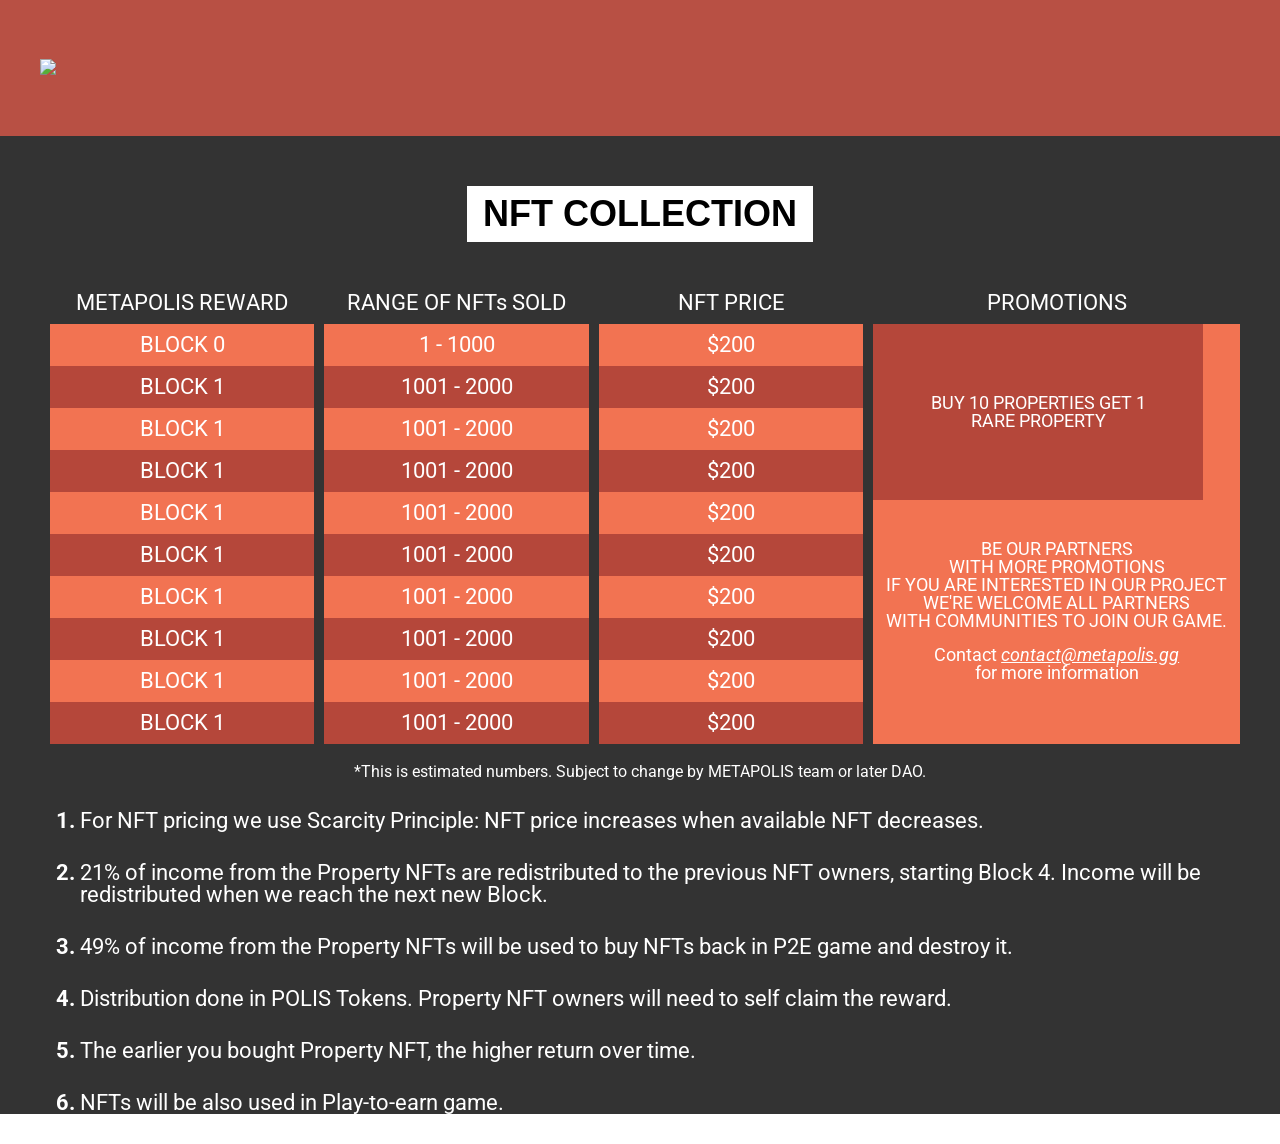
==== economy.html @ c8d70d7a "first commit" ====
<!DOCTYPE html>
<html lang="en">
  <head>
    <meta charset="UTF-8" />
    <meta http-equiv="X-UA-Compatible" content="IE=edge" />
    <meta name="viewport" content="width=device-width, initial-scale=1.0" />
    <link
      href="https://fonts.googleapis.com/css?family=Roboto"
      rel="stylesheet"
    />
    <link rel="stylesheet" href="styles.css" />
    <link rel="stylesheet" href="reset-style.css" />
    <script src="./scripts-economy.js"></script>
    <title>Meta Polis</title>
  </head>
  <body>
    <div class="header-wrapper">
      <div class="header">
        <div class="header__logo">
          <img src="./images/logo.png" />
        </div>
      </div>
    </div>
    <div class="main-content-wrapper">
      <div class="main-content">
        <div class="economy-logo">
          <img src="./images/logo.png" />
        </div>
        <div class="text-center">
          <button class="btn-collection">NFT COLLECTION</button>
        </div>
        <div class="table-list">
          <table>
            <thead>
              <tr>
                <th>METAPOLIS REWARD</th>
                <th>RANGE OF NFTs SOLD</th>
                <th>NFT PRICE</th>
                <!-- <th>PROMOTIONS</th> -->
              </tr>
            </thead>
            <tr>
              <td>BLOCK 0</td>
              <td>1 - 1000</td>
              <td>$200</td>
            </tr>
            <tr>
              <td>BLOCK 1</td>
              <td>1001 - 2000</td>
              <td>$200</td>
            </tr>
            <tr>
              <td>BLOCK 1</td>
              <td>1001 - 2000</td>
              <td>$200</td>
            </tr>
            <tr>
              <td>BLOCK 1</td>
              <td>1001 - 2000</td>
              <td>$200</td>
            </tr>
            <tr>
              <td>BLOCK 1</td>
              <td>1001 - 2000</td>
              <td>$200</td>
            </tr>
            <tr>
              <td>BLOCK 1</td>
              <td>1001 - 2000</td>
              <td>$200</td>
            </tr>
            <tr>
              <td>BLOCK 1</td>
              <td>1001 - 2000</td>
              <td>$200</td>
            </tr>
            <tr>
              <td>BLOCK 1</td>
              <td>1001 - 2000</td>
              <td>$200</td>
            </tr>
            <tr>
              <td>BLOCK 1</td>
              <td>1001 - 2000</td>
              <td>$200</td>
            </tr>
            <tr>
              <td>BLOCK 1</td>
              <td>1001 - 2000</td>
              <td>$200</td>
            </tr>
          </table>
          <div class="promotions">
            <div class="promotions__title">PROMOTIONS</div>
            <div class="promotions__content">
              <div class="promotions__content--top">
                BUY 10 PROPERTIES GET 1 RARE PROPERTY
              </div>
              <div class="promotions__content--bottom">
                BE OUR PARTNERS <br />
                WITH MORE PROMOTIONS <br />
                IF YOU ARE INTERESTED IN OUR PROJECT <br />
                WE'RE WELCOME ALL PARTNERS <br />
                WITH COMMUNITIES TO JOIN OUR GAME.
                <div class="contact">
                  Contact
                  <a href="mailto: contact@metapolis.gg">contact@metapolis.gg</a
                  ><br />
                  for more information
                </div>
              </div>
            </div>
          </div>
        </div>
        <div class="estimated-note">
          *This is estimated numbers. Subject to change by METAPOLIS team or
          later DAO.
        </div>
        <div class="list-information">
          <ol>
            <li>
              For NFT pricing we use Scarcity Principle: NFT price increases
              when available NFT decreases.
            </li>
            <li>
              21% of income from the Property NFTs are redistributed to the
              previous NFT owners, starting Block 4. Income will be
              redistributed when we reach the next new Block.
            </li>
            <li>
              49% of income from the Property NFTs will be used to buy NFTs back
              in P2E game and destroy it.
            </li>
            <li>
              Distribution done in POLIS Tokens. Property NFT owners will need
              to self claim the reward.
            </li>
            <li>
              The earlier you bought Property NFT, the higher return over time.
            </li>
            <li>NFTs will be also used in Play-to-earn game.</li>
          </ol>
        </div>
      </div>
    </div>
  </body>
</html>
---- styles.css ----
.text-center{text-align:center}body{font-size:16px;font-family:"Roboto" !important}.btn-collection{height:56px;background:#fff;font-size:36px;font-weight:bold;padding:0 16px}.header-wrapper{background:rgba(181,71,58,.95);height:136px}.header-wrapper .header{max-width:1200px;margin-left:auto;margin-right:auto;height:100%;display:flex;align-items:center;justify-content:space-between}.header-wrapper .header__logo{max-width:160px}.header-wrapper .header__logo img{width:100%}.banner{height:calc(100vh - 136px);background-image:url(./images/hero-banner.png);background-position:center center;background-repeat:no-repeat;background-size:cover}.banner__content{max-width:1200px;margin-left:auto;margin-right:auto;padding:50px 0}.banner__description{max-width:588px;font-size:24px;color:#fff;margin-top:14px}.main-content-wrapper{background-color:#333;padding-bottom:40px;padding:0 20px}.main-content-wrapper .main-content{max-width:1200px;margin-left:auto;margin-right:auto;padding:50px 0;padding-bottom:0}.main-content-wrapper .main-content .category-wrapper{display:flex;gap:24px;margin-bottom:60px}.main-content-wrapper .main-content .category-wrapper .category-item{flex:1;color:#fff;border-radius:3px;border:1px solid #e5e5e5;background:transparent;height:56px;transition:.5s}.main-content-wrapper .main-content .category-wrapper .category-item.active{background:#f27352;border:none}.main-content-wrapper .main-content .propertie-wrapper{display:flex;flex-flow:row wrap;margin-left:-15px;margin-right:-15px;row-gap:30px;margin-bottom:30px;transition:.5s}.main-content-wrapper .main-content .propertie-wrapper .propertie-item{flex:0 0 20%;max-width:20%;padding-left:15px;padding-right:15px;transition:.5s}.main-content-wrapper .main-content .propertie-wrapper .propertie-item.type--ssr .propertie-item__card{border:4px solid #ffcc70;background:#ff8d40}.main-content-wrapper .main-content .propertie-wrapper .propertie-item.type--sr .propertie-item__card{border:4px solid #ffe800;background:#ffb800}.main-content-wrapper .main-content .propertie-wrapper .propertie-item.type--r .propertie-item__card{border:4px solid #b599e6;background:#765eb0}.propertie-item__card{border:4px solid #ffcc70;background:#ff8d40;margin-bottom:10px}.propertie-item__card .propertie-icon{height:45px;margin-left:auto;padding:8px;display:flex}.propertie-item__card .propertie-icon img{width:auto;height:100%;margin-left:auto}.propertie-item__card .propertie-image{padding:8px}.propertie-item__card .propertie-image img{width:100%}.propertie-item__info{color:#fff}.propertie-item__info .info--name{font-size:18px;font-weight:700;line-height:25.2px}.propertie-item__info .info--address{line-height:22.4px}.pagination{display:flex;justify-content:center;gap:20px;margin-top:40px;padding-bottom:40px}.pagination .paginationjs li.paginationjs-page{margin:0 10px;width:30px;height:30px;border:none}.pagination .paginationjs li.paginationjs-page a{border-radius:50%;font-size:16px;color:#fff;background-color:transparent}.pagination .paginationjs li.paginationjs-page a:hover{background-color:transparent}.pagination .paginationjs li.paginationjs-page.active a{background-color:#f27352}.pagination .paginationjs li.paginationjs-page:first-child{border-radius:unset}.pagination .paginationjs li.paginationjs-page:first-child a{border-radius:50%}.pagination .paginationjs li.paginationjs-page:last-child{border-radius:unset;border-right:none}.pagination .paginationjs li.paginationjs-page:last-child a{border-radius:50%}.pagination .paginationjs li.paginationjs-ellipsis{margin:0 10px;border:none}.pagination .paginationjs li.paginationjs-ellipsis a{border-radius:50%;width:30px;height:30px;background-color:transparent;color:#fff}.table-list{color:#fff;margin-top:40px;display:flex}.table-list table{border-spacing:10px 0;text-align:center;width:100%;font-size:22px;table-layout:fixed}.table-list table th{padding:10px}.table-list table tbody td{padding:10px}.table-list table tbody tr{background-color:#f27352}.table-list table tbody tr:nth-child(even){background-color:#b5473a}.table-list .promotions{display:flex;flex-direction:column;width:44%}.table-list .promotions__title{padding:10px;font-size:22px;text-align:center}.table-list .promotions__content{background-color:#f27352;height:100%}.table-list .promotions__content--top{background-color:#b5473a;padding:70px 54px;width:90%;text-align:center;font-size:18px}.table-list .promotions__content--bottom{margin-top:20px;padding:20px 10px;text-align:center;font-size:18px}.table-list .promotions__content--bottom .contact{margin-top:16px}.table-list .promotions__content--bottom .contact a{color:#fff;font-style:italic}.estimated-note{text-align:center;color:#fff;padding:20px;margin-bottom:10px}.banner__content--logo{display:none}.list-information{color:#fff;font-size:22px}.list-information ol{-webkit-padding-start:24px;padding-inline-start:24px}.list-information ol li{margin-bottom:30px;margin-left:16px}.list-information ol li::marker{font-weight:bold}.economy-logo{display:none;max-width:160px;margin:0px auto 20px}.economy-logo img{width:100%}@media only screen and (max-width: 576px){.economy-logo{display:block}.header-wrapper{display:none}.btn-collection{font-size:18px;height:30px;font-weight:700;margin-bottom:16px}.banner{background-image:url(./images/hero-banner-mobile.png);height:40vh}.banner__content{text-align:center;padding:30px 0}.banner__content--logo{display:block;width:106px;margin:0 auto;margin-bottom:24px}.banner__content--logo img{width:100%}.banner__description{font-size:16px;max-width:90%;margin:0 auto;line-height:22.4px}.main-content-wrapper{padding:0}.main-content-wrapper .main-content{padding:20px}.main-content-wrapper .main-content .category-wrapper{flex-wrap:wrap;gap:20px;margin-bottom:30px}.main-content-wrapper .main-content .category-wrapper .category-item{flex:0 0 calc(50% - 10px)}.main-content-wrapper .main-content .propertie-wrapper{margin-left:-10px;margin-right:-10px}.main-content-wrapper .main-content .propertie-wrapper .propertie-item{flex:0 0 50%;max-width:50%;padding-left:10px;padding-right:10px}.main-content-wrapper .main-content .propertie-wrapper .propertie-item__info .info--name{font-size:14px;line-height:19.6px}.main-content-wrapper .main-content .propertie-wrapper .propertie-item__info .info--address{font-size:12px;line-height:16.8px}.table-list{margin-top:0}.table-list table{border-spacing:2px 0;font-size:14px}.table-list table th{vertical-align:middle;padding:4px}.table-list table tbody td{padding:2px;vertical-align:middle}.table-list .promotions{width:30%}.table-list .promotions__title{font-size:14px;display:flex;align-items:center}.table-list .promotions__content--top{font-size:12px;padding:20px 10px}.table-list .promotions__content--bottom{font-size:12px;padding:20px 4px}.table-list .promotions__content--bottom .contact a{font-size:10px}.estimated-note{font-size:12px}.list-information{font-size:16px}.list-information ol{-webkit-padding-start:8px;padding-inline-start:8px}.list-information ol li{padding-left:10px}.list-information ol li::marker{font-weight:bold}}
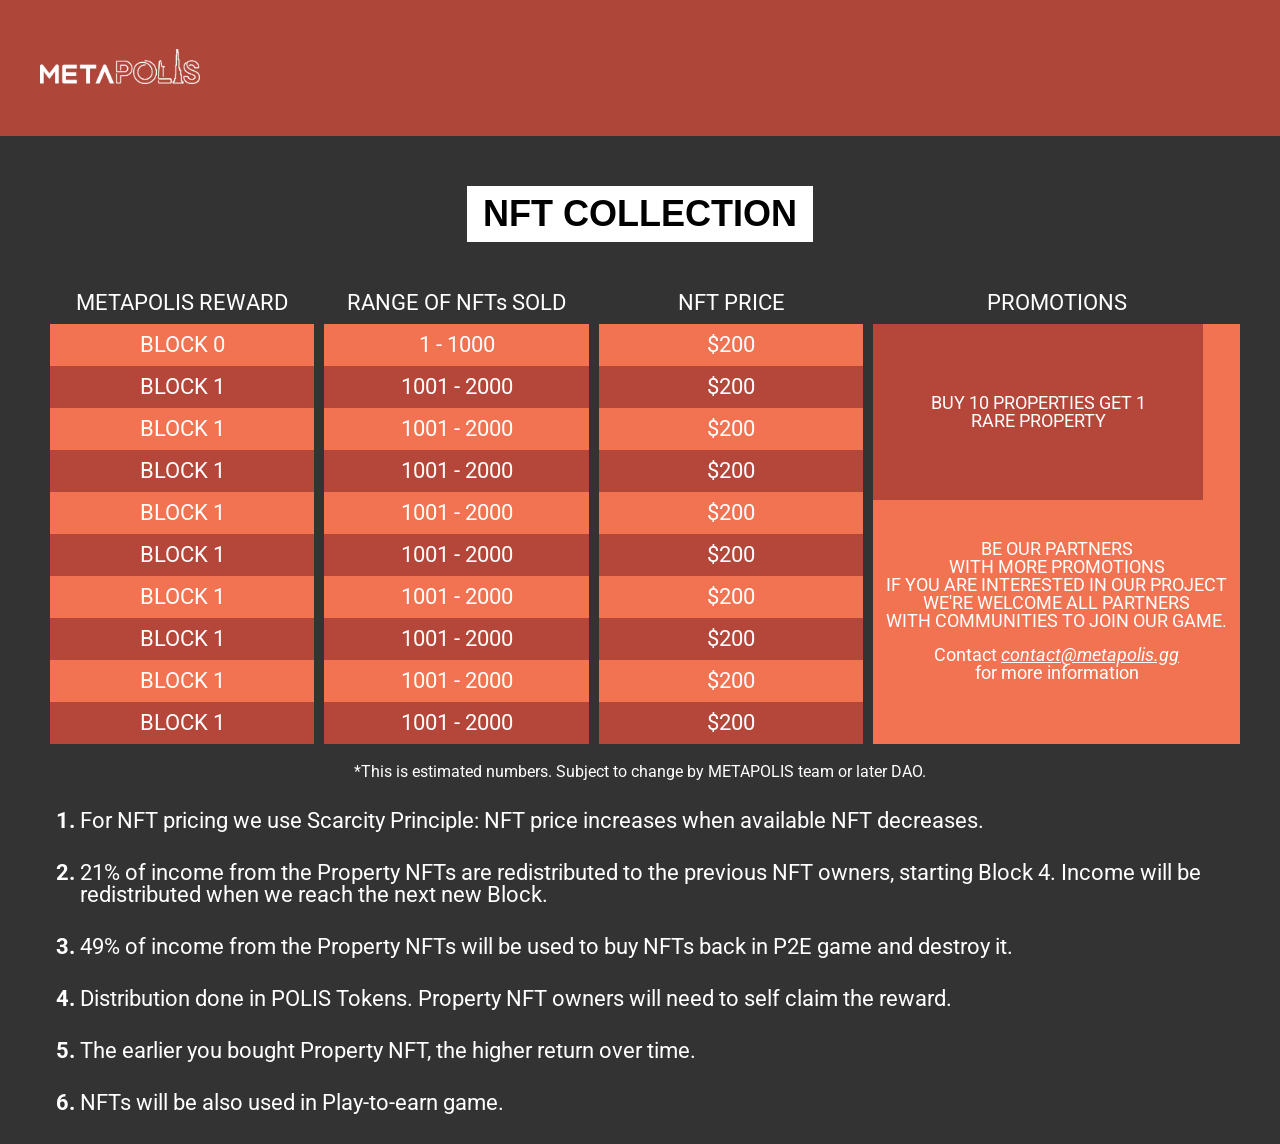
==== commit e10b4927: "update background" ====
--- a/economy.html
+++ b/economy.html
@@ -1,5 +1,5 @@
 <!DOCTYPE html>
-<html lang="en">
+<html lang="en" style="background: #333;">
   <head>
     <meta charset="UTF-8" />
     <meta http-equiv="X-UA-Compatible" content="IE=edge" />
